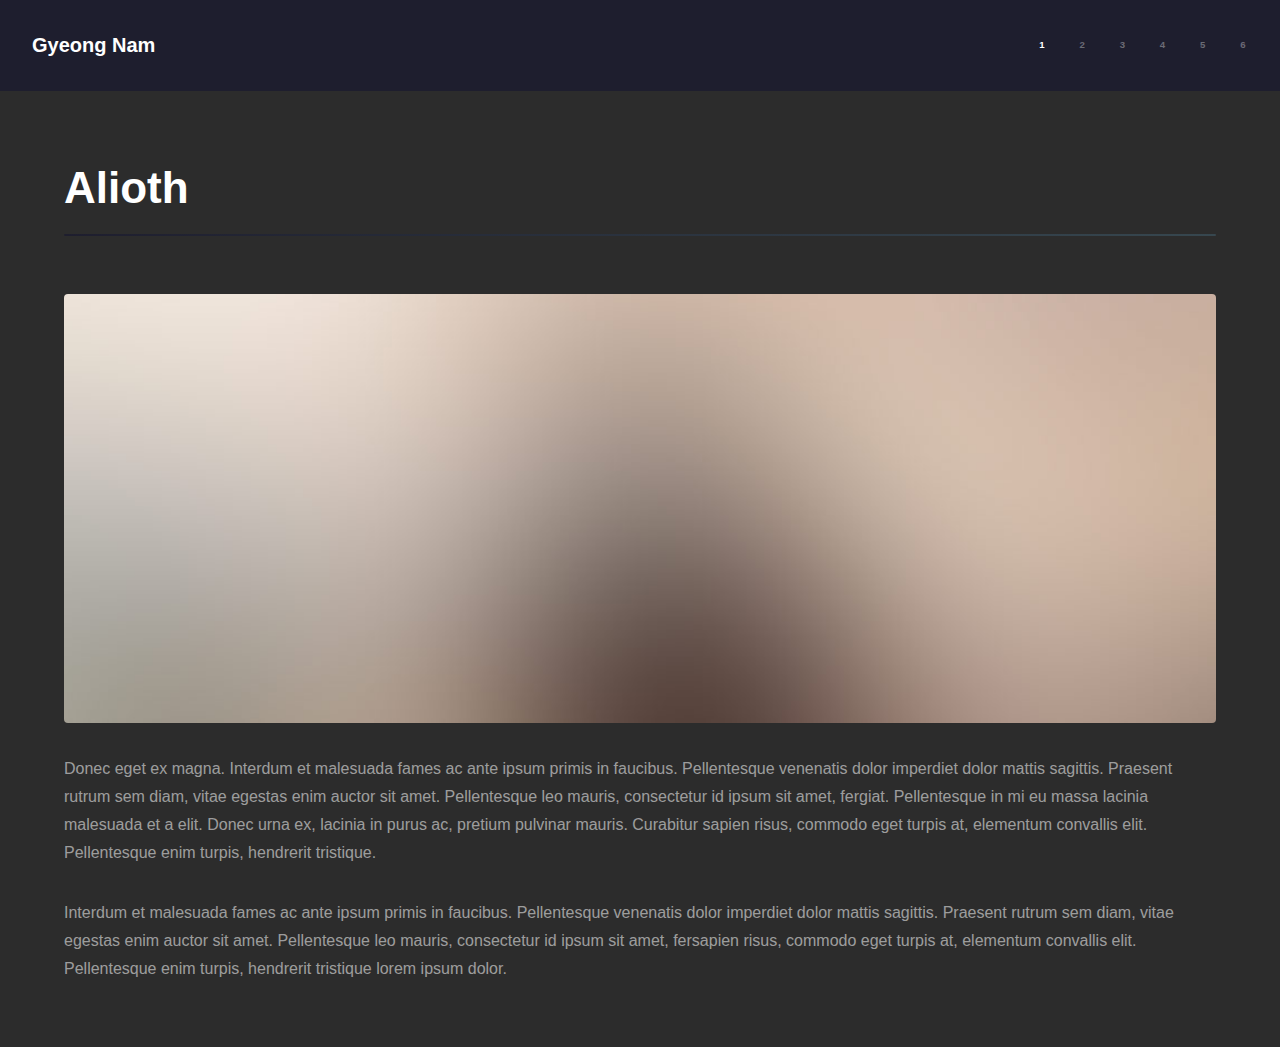
==== detail/alioth.html @ 2ef90559 "test" ====
<!DOCTYPE HTML>
<html>
	<head>
		<title>Gyeong Nam</title>
		<meta charset="utf-8" />
		<meta name="viewport" content="width=device-width, initial-scale=1, user-scalable=no" />
		<link rel="stylesheet" href="/assets/css/main.css" />
		<noscript><link rel="stylesheet" href="/assets/css/noscript.css" /></noscript>
	</head>
	<body class="is-preload">

		<!-- Header -->
			<header id="header">
				<a href="../index.html" class="title">Gyeong Nam</a>
				<nav>
					<ul>
						<li><a href="../detail/alioth.html" class="active">1</a></li>
						<li><a href="../detail/encore-space.html">2</a></li>
						<li><a href="love-data.html">3</a></li>
						<li><a href="../detail/light.html">4</a></li>
						<li><a href="../detail/suda.html">5</a></li>
						<li><a href="jung-go-ttang-ttang.html">6</a></li>
					</ul>
				</nav>
			</header>

		<!-- Wrapper -->
			<div id="wrapper">

				<!-- Main -->
					<section id="main" class="wrapper">
						<div class="inner">
							<h1 class="major">Alioth</h1>
							<span class="image fit"><img src="/images/pic04.jpg" alt="" /></span>
							<p>Donec eget ex magna. Interdum et malesuada fames ac ante ipsum primis in faucibus. Pellentesque venenatis dolor imperdiet dolor mattis sagittis. Praesent rutrum sem diam, vitae egestas enim auctor sit amet. Pellentesque leo mauris, consectetur id ipsum sit amet, fergiat. Pellentesque in mi eu massa lacinia malesuada et a elit. Donec urna ex, lacinia in purus ac, pretium pulvinar mauris. Curabitur sapien risus, commodo eget turpis at, elementum convallis elit. Pellentesque enim turpis, hendrerit tristique.</p>
							<p>Interdum et malesuada fames ac ante ipsum primis in faucibus. Pellentesque venenatis dolor imperdiet dolor mattis sagittis. Praesent rutrum sem diam, vitae egestas enim auctor sit amet. Pellentesque leo mauris, consectetur id ipsum sit amet, fersapien risus, commodo eget turpis at, elementum convallis elit. Pellentesque enim turpis, hendrerit tristique lorem ipsum dolor.</p>
						</div>
					</section>

			</div>



		<!-- Scripts -->
			<script src="/assets/js/jquery.min.js"></script>
			<script src="/assets/js/jquery.scrollex.min.js"></script>
			<script src="/assets/js/jquery.scrolly.min.js"></script>
			<script src="/assets/js/browser.min.js"></script>
			<script src="/assets/js/breakpoints.min.js"></script>
			<script src="/assets/js/util.js"></script>
			<script src="/assets/js/main.js"></script>

	</body>
</html>
---- assets/css/main.css ----
@import url(fontawesome-all.min.css);

/*
	Hyperspace by HTML5 UP
	html5up.net | @ajlkn
	Free for personal and commercial use under the CCA 3.0 license (html5up.net/license)
*/

html, body, div, span, applet, object,
iframe, h1, h2, h3, h4, h5, h6, p, blockquote,
pre, a, abbr, acronym, address, big, cite,
code, del, dfn, em, img, ins, kbd, q, s, samp,
small, strike, strong, sub, sup, tt, var, b,
u, i, center, dl, dt, dd, ol, ul, li, fieldset,
form, label, legend, table, caption, tbody,
tfoot, thead, tr, th, td, article, aside,
canvas, details, embed, figure, figcaption,
footer, header, hgroup, menu, nav, output, ruby,
section, summary, time, mark, audio, video {
	margin: 0;
	padding: 0;
	border: 0;
	font-size: 100%;
	font: inherit;
	vertical-align: baseline;}

article, aside, details, figcaption, figure,
footer, header, hgroup, menu, nav, section {
	display: block;}

body {
	line-height: 1;
}

ol, ul {
	list-style: none;
}

blockquote, q {
	quotes: none;
}

	blockquote:before, blockquote:after, q:before, q:after {
		content: '';
		content: none;
	}

table {
	border-collapse: collapse;
	border-spacing: 0;
}

body {
	-webkit-text-size-adjust: none;
}

mark {
	background-color: transparent;
	color: inherit;
}

input::-moz-focus-inner {
	border: 0;
	padding: 0;
}

input, select, textarea {
	-moz-appearance: none;
	-webkit-appearance: none;
	-ms-appearance: none;
	appearance: none;
}

/* Basic */

	@-ms-viewport {
		width: device-width;
	}

	body {
		-ms-overflow-style: scrollbar;
	}

	@media screen and (max-width: 480px) {

		html, body {
			min-width: 320px;
		}

	}

	html {
		box-sizing: border-box;
	}

	*, *:before, *:after {
		box-sizing: inherit;
	}

	body {
		background: #2C2C2C;
	}

		body.is-preload *, body.is-preload *:before, body.is-preload *:after {
			-moz-animation: none !important;
			-webkit-animation: none !important;
			-ms-animation: none !important;
			animation: none !important;
			-moz-transition: none !important;
			-webkit-transition: none !important;
			-ms-transition: none !important;
			transition: none !important;
		}

/* Type */

	body, input, select, textarea {
		color: rgba(255, 255, 255, 0.55);
		font-family: Arial, Helvetica, sans-serif;
		font-size: 16.5pt;
		font-weight: normal;
		line-height: 1.75;
	}

		@media screen and (max-width: 1680px) {

			body, input, select, textarea {
				font-size: 13pt;
			}

		}

		@media screen and (max-width: 1280px) {

			body, input, select, textarea {
				font-size: 12pt;
			}

		}

		@media screen and (max-width: 360px) {

			body, input, select, textarea {
				font-size: 11pt;
			}

		}

	a {
		-moz-transition: color 0.2s ease, border-bottom-color 0.2s ease;
		-webkit-transition: color 0.2s ease, border-bottom-color 0.2s ease;
		-ms-transition: color 0.2s ease, border-bottom-color 0.2s ease;
		transition: color 0.2s ease, border-bottom-color 0.2s ease;
		border-bottom: dotted 1px rgba(255, 255, 255, 0.35);
		color: inherit;
		text-decoration: none;
	}

		a:hover {
			border-bottom-color: transparent;
			color: #ffffff;
		}

	strong, b {
		color: #ffffff;
		font-weight: bold;
	}

	em, i {
		font-style: italic;
	}

	p {
		margin: 0 0 2em 0;
	}

	h1, h2, h3, h4, h5, h6 {
		color: #ffffff;
		font-weight: bold;
		line-height: 1.5;
		margin: 0 0 0.5em 0;
	}

		h1 a, h2 a, h3 a, h4 a, h5 a, h6 a {
			color: inherit;
			text-decoration: none;
		}

	h1 {
		font-size: 2.75em;
	}

		h1.major {
			margin: 0 0 1.3em 0;
			position: relative;
			padding-bottom: 0.35em;
		}

			h1.major:after {
				background-image: -moz-linear-gradient(to right, #1E1E2E, #37474F);
				background-image: -webkit-linear-gradient(to right, #1E1E2E, #37474F);
				background-image: -ms-linear-gradient(to right, #1E1E2E, #37474F);
				background-image: linear-gradient(to right, #1E1E2E, #37474F);
				-moz-transition: max-width 0.2s ease;
				-webkit-transition: max-width 0.2s ease;
				-ms-transition: max-width 0.2s ease;
				transition: max-width 0.2s ease;
				border-radius: 0.2em;
				bottom: 0;
				content: '';
				height: 0.05em;
				position: absolute;
				right: 0;
				width: 100%;
			}

	h2 {
		font-size: 1.75em;
	}

	h3 {
		font-size: 1.1em;
	}

	h4 {
		font-size: 1em;
	}

	h5 {
		font-size: 0.8em;
	}

	h6 {
		font-size: 0.6em;
	}

	@media screen and (max-width: 736px) {

		h1 {
			font-size: 2em;
		}

		h2 {
			font-size: 1.25em;
		}

		h3 {
			font-size: 1em;
		}

		h4 {
			font-size: 0.8em;
		}

		h5 {
			font-size: 0.6em;
		}

		h6 {
			font-size: 0.6em;
		}

	}

	sub {
		font-size: 0.8em;
		position: relative;
		top: 0.5em;
	}

	sup {
		font-size: 0.8em;
		position: relative;
		top: -0.5em;
	}

	blockquote {
		border-left: solid 4px rgba(255, 255, 255, 0.15);
		font-style: italic;
		margin: 0 0 2em 0;
		padding: 0.5em 0 0.5em 2em;
	}

	code {
		background: rgba(255, 255, 255, 0.05);
		border-radius: 0.25em;
		border: solid 1px rgba(255, 255, 255, 0.15);
		font-family: "Courier New", monospace;
		font-size: 0.9em;
		margin: 0 0.25em;
		padding: 0.25em 0.65em;
	}

	pre {
		-webkit-overflow-scrolling: touch;
		font-family: "Courier New", monospace;
		font-size: 0.9em;
		margin: 0 0 2em 0;
	}

		pre code {
			display: block;
			line-height: 1.75em;
			padding: 1em 1.5em;
			overflow-x: auto;
		}

	hr {
		border: 0;
		border-bottom: solid 1px rgba(255, 255, 255, 0.15);
		margin: 2em 0;
	}

		hr.major {
			margin: 3em 0;
		}

	.align-left {
		text-align: left;
	}

	.align-center {
		text-align: center;
	}

	.align-right {
		text-align: right;
	}

/* Row */

	.row {
		display: flex;
		flex-wrap: wrap;
		box-sizing: border-box;
		align-items: stretch;
	}

		.row > * {
			box-sizing: border-box;
		}

		.row.gtr-uniform > * > :last-child {
			margin-bottom: 0;
		}

		.row.aln-left {
			justify-content: flex-start;
		}

		.row.aln-center {
			justify-content: center;
		}

		.row.aln-right {
			justify-content: flex-end;
		}

		.row.aln-top {
			align-items: flex-start;
		}

		.row.aln-middle {
			align-items: center;
		}

		.row.aln-bottom {
			align-items: flex-end;
		}

		.row > .imp {
			order: -1;
		}

		.row > .col-1 {
			width: 8.33333%;
		}

		.row > .off-1 {
			margin-left: 8.33333%;
		}

		.row > .col-2 {
			width: 16.66667%;
		}

		.row > .off-2 {
			margin-left: 16.66667%;
		}

		.row > .col-3 {
			width: 25%;
		}

		.row > .off-3 {
			margin-left: 25%;
		}

		.row > .col-4 {
			width: 33.33333%;
		}

		.row > .off-4 {
			margin-left: 33.33333%;
		}

		.row > .col-5 {
			width: 41.66667%;
		}

		.row > .off-5 {
			margin-left: 41.66667%;
		}

		.row > .col-6 {
			width: 50%;
		}

		.row > .off-6 {
			margin-left: 50%;
		}

		.row > .col-7 {
			width: 58.33333%;
		}

		.row > .off-7 {
			margin-left: 58.33333%;
		}

		.row > .col-8 {
			width: 66.66667%;
		}

		.row > .off-8 {
			margin-left: 66.66667%;
		}

		.row > .col-9 {
			width: 75%;
		}

		.row > .off-9 {
			margin-left: 75%;
		}

		.row > .col-10 {
			width: 83.33333%;
		}

		.row > .off-10 {
			margin-left: 83.33333%;
		}

		.row > .col-11 {
			width: 91.66667%;
		}

		.row > .off-11 {
			margin-left: 91.66667%;
		}

		.row > .col-12 {
			width: 100%;
		}

		.row > .off-12 {
			margin-left: 100%;
		}

		.row.gtr-0 {
			margin-top: 0;
			margin-left: 0em;
		}

			.row.gtr-0 > * {
				padding: 0 0 0 0em;
			}

			.row.gtr-0.gtr-uniform {
				margin-top: 0em;
			}

				.row.gtr-0.gtr-uniform > * {
					padding-top: 0em;
				}

		.row.gtr-25 {
			margin-top: 0;
			margin-left: -0.375em;
		}

			.row.gtr-25 > * {
				padding: 0 0 0 0.375em;
			}

			.row.gtr-25.gtr-uniform {
				margin-top: -0.375em;
			}

				.row.gtr-25.gtr-uniform > * {
					padding-top: 0.375em;
				}

		.row.gtr-50 {
			margin-top: 0;
			margin-left: -0.75em;
		}

			.row.gtr-50 > * {
				padding: 0 0 0 0.75em;
			}

			.row.gtr-50.gtr-uniform {
				margin-top: -0.75em;
			}

				.row.gtr-50.gtr-uniform > * {
					padding-top: 0.75em;
				}

		.row {
			margin-top: 0;
			margin-left: -1.5em;
		}

			.row > * {
				padding: 0 0 0 1.5em;
			}

			.row.gtr-uniform {
				margin-top: -1.5em;
			}

				.row.gtr-uniform > * {
					padding-top: 1.5em;
				}

		.row.gtr-150 {
			margin-top: 0;
			margin-left: -2.25em;
		}

			.row.gtr-150 > * {
				padding: 0 0 0 2.25em;
			}

			.row.gtr-150.gtr-uniform {
				margin-top: -2.25em;
			}

				.row.gtr-150.gtr-uniform > * {
					padding-top: 2.25em;
				}

		.row.gtr-200 {
			margin-top: 0;
			margin-left: -3em;
		}

			.row.gtr-200 > * {
				padding: 0 0 0 3em;
			}

			.row.gtr-200.gtr-uniform {
				margin-top: -3em;
			}

				.row.gtr-200.gtr-uniform > * {
					padding-top: 3em;
				}

		@media screen and (max-width: 1680px) {

			.row {
				display: flex;
				flex-wrap: wrap;
				box-sizing: border-box;
				align-items: stretch;
			}

				.row > * {
					box-sizing: border-box;
				}

				.row.gtr-uniform > * > :last-child {
					margin-bottom: 0;
				}

				.row.aln-left {
					justify-content: flex-start;
				}

				.row.aln-center {
					justify-content: center;
				}

				.row.aln-right {
					justify-content: flex-end;
				}

				.row.aln-top {
					align-items: flex-start;
				}

				.row.aln-middle {
					align-items: center;
				}

				.row.aln-bottom {
					align-items: flex-end;
				}

				.row > .imp-xlarge {
					order: -1;
				}

				.row > .col-1-xlarge {
					width: 8.33333%;
				}

				.row > .off-1-xlarge {
					margin-left: 8.33333%;
				}

				.row > .col-2-xlarge {
					width: 16.66667%;
				}

				.row > .off-2-xlarge {
					margin-left: 16.66667%;
				}

				.row > .col-3-xlarge {
					width: 25%;
				}

				.row > .off-3-xlarge {
					margin-left: 25%;
				}

				.row > .col-4-xlarge {
					width: 33.33333%;
				}

				.row > .off-4-xlarge {
					margin-left: 33.33333%;
				}

				.row > .col-5-xlarge {
					width: 41.66667%;
				}

				.row > .off-5-xlarge {
					margin-left: 41.66667%;
				}

				.row > .col-6-xlarge {
					width: 50%;
				}

				.row > .off-6-xlarge {
					margin-left: 50%;
				}

				.row > .col-7-xlarge {
					width: 58.33333%;
				}

				.row > .off-7-xlarge {
					margin-left: 58.33333%;
				}

				.row > .col-8-xlarge {
					width: 66.66667%;
				}

				.row > .off-8-xlarge {
					margin-left: 66.66667%;
				}

				.row > .col-9-xlarge {
					width: 75%;
				}

				.row > .off-9-xlarge {
					margin-left: 75%;
				}

				.row > .col-10-xlarge {
					width: 83.33333%;
				}

				.row > .off-10-xlarge {
					margin-left: 83.33333%;
				}

				.row > .col-11-xlarge {
					width: 91.66667%;
				}

				.row > .off-11-xlarge {
					margin-left: 91.66667%;
				}

				.row > .col-12-xlarge {
					width: 100%;
				}

				.row > .off-12-xlarge {
					margin-left: 100%;
				}

				.row.gtr-0 {
					margin-top: 0;
					margin-left: 0em;
				}

					.row.gtr-0 > * {
						padding: 0 0 0 0em;
					}

					.row.gtr-0.gtr-uniform {
						margin-top: 0em;
					}

						.row.gtr-0.gtr-uniform > * {
							padding-top: 0em;
						}

				.row.gtr-25 {
					margin-top: 0;
					margin-left: -0.375em;
				}

					.row.gtr-25 > * {
						padding: 0 0 0 0.375em;
					}

					.row.gtr-25.gtr-uniform {
						margin-top: -0.375em;
					}

						.row.gtr-25.gtr-uniform > * {
							padding-top: 0.375em;
						}

				.row.gtr-50 {
					margin-top: 0;
					margin-left: -0.75em;
				}

					.row.gtr-50 > * {
						padding: 0 0 0 0.75em;
					}

					.row.gtr-50.gtr-uniform {
						margin-top: -0.75em;
					}

						.row.gtr-50.gtr-uniform > * {
							padding-top: 0.75em;
						}

				.row {
					margin-top: 0;
					margin-left: -1.5em;
				}

					.row > * {
						padding: 0 0 0 1.5em;
					}

					.row.gtr-uniform {
						margin-top: -1.5em;
					}

						.row.gtr-uniform > * {
							padding-top: 1.5em;
						}

				.row.gtr-150 {
					margin-top: 0;
					margin-left: -2.25em;
				}

					.row.gtr-150 > * {
						padding: 0 0 0 2.25em;
					}

					.row.gtr-150.gtr-uniform {
						margin-top: -2.25em;
					}

						.row.gtr-150.gtr-uniform > * {
							padding-top: 2.25em;
						}

				.row.gtr-200 {
					margin-top: 0;
					margin-left: -3em;
				}

					.row.gtr-200 > * {
						padding: 0 0 0 3em;
					}

					.row.gtr-200.gtr-uniform {
						margin-top: -3em;
					}

						.row.gtr-200.gtr-uniform > * {
							padding-top: 3em;
						}

		}

		@media screen and (max-width: 1280px) {

			.row {
				display: flex;
				flex-wrap: wrap;
				box-sizing: border-box;
				align-items: stretch;
			}

				.row > * {
					box-sizing: border-box;
				}

				.row.gtr-uniform > * > :last-child {
					margin-bottom: 0;
				}

				.row.aln-left {
					justify-content: flex-start;
				}

				.row.aln-center {
					justify-content: center;
				}

				.row.aln-right {
					justify-content: flex-end;
				}

				.row.aln-top {
					align-items: flex-start;
				}

				.row.aln-middle {
					align-items: center;
				}

				.row.aln-bottom {
					align-items: flex-end;
				}

				.row > .imp-large {
					order: -1;
				}

				.row > .col-1-large {
					width: 8.33333%;
				}

				.row > .off-1-large {
					margin-left: 8.33333%;
				}

				.row > .col-2-large {
					width: 16.66667%;
				}

				.row > .off-2-large {
					margin-left: 16.66667%;
				}

				.row > .col-3-large {
					width: 25%;
				}

				.row > .off-3-large {
					margin-left: 25%;
				}

				.row > .col-4-large {
					width: 33.33333%;
				}

				.row > .off-4-large {
					margin-left: 33.33333%;
				}

				.row > .col-5-large {
					width: 41.66667%;
				}

				.row > .off-5-large {
					margin-left: 41.66667%;
				}

				.row > .col-6-large {
					width: 50%;
				}

				.row > .off-6-large {
					margin-left: 50%;
				}

				.row > .col-7-large {
					width: 58.33333%;
				}

				.row > .off-7-large {
					margin-left: 58.33333%;
				}

				.row > .col-8-large {
					width: 66.66667%;
				}

				.row > .off-8-large {
					margin-left: 66.66667%;
				}

				.row > .col-9-large {
					width: 75%;
				}

				.row > .off-9-large {
					margin-left: 75%;
				}

				.row > .col-10-large {
					width: 83.33333%;
				}

				.row > .off-10-large {
					margin-left: 83.33333%;
				}

				.row > .col-11-large {
					width: 91.66667%;
				}

				.row > .off-11-large {
					margin-left: 91.66667%;
				}

				.row > .col-12-large {
					width: 100%;
				}

				.row > .off-12-large {
					margin-left: 100%;
				}

				.row.gtr-0 {
					margin-top: 0;
					margin-left: 0em;
				}

					.row.gtr-0 > * {
						padding: 0 0 0 0em;
					}

					.row.gtr-0.gtr-uniform {
						margin-top: 0em;
					}

						.row.gtr-0.gtr-uniform > * {
							padding-top: 0em;
						}

				.row.gtr-25 {
					margin-top: 0;
					margin-left: -0.375em;
				}

					.row.gtr-25 > * {
						padding: 0 0 0 0.375em;
					}

					.row.gtr-25.gtr-uniform {
						margin-top: -0.375em;
					}

						.row.gtr-25.gtr-uniform > * {
							padding-top: 0.375em;
						}

				.row.gtr-50 {
					margin-top: 0;
					margin-left: -0.75em;
				}

					.row.gtr-50 > * {
						padding: 0 0 0 0.75em;
					}

					.row.gtr-50.gtr-uniform {
						margin-top: -0.75em;
					}

						.row.gtr-50.gtr-uniform > * {
							padding-top: 0.75em;
						}

				.row {
					margin-top: 0;
					margin-left: -1.5em;
				}

					.row > * {
						padding: 0 0 0 1.5em;
					}

					.row.gtr-uniform {
						margin-top: -1.5em;
					}

						.row.gtr-uniform > * {
							padding-top: 1.5em;
						}

				.row.gtr-150 {
					margin-top: 0;
					margin-left: -2.25em;
				}

					.row.gtr-150 > * {
						padding: 0 0 0 2.25em;
					}

					.row.gtr-150.gtr-uniform {
						margin-top: -2.25em;
					}

						.row.gtr-150.gtr-uniform > * {
							padding-top: 2.25em;
						}

				.row.gtr-200 {
					margin-top: 0;
					margin-left: -3em;
				}

					.row.gtr-200 > * {
						padding: 0 0 0 3em;
					}

					.row.gtr-200.gtr-uniform {
						margin-top: -3em;
					}

						.row.gtr-200.gtr-uniform > * {
							padding-top: 3em;
						}

		}

		@media screen and (max-width: 980px) {

			.row {
				display: flex;
				flex-wrap: wrap;
				box-sizing: border-box;
				align-items: stretch;
			}

				.row > * {
					box-sizing: border-box;
				}

				.row.gtr-uniform > * > :last-child {
					margin-bottom: 0;
				}

				.row.aln-left {
					justify-content: flex-start;
				}

				.row.aln-center {
					justify-content: center;
				}

				.row.aln-right {
					justify-content: flex-end;
				}

				.row.aln-top {
					align-items: flex-start;
				}

				.row.aln-middle {
					align-items: center;
				}

				.row.aln-bottom {
					align-items: flex-end;
				}

				.row > .imp-medium {
					order: -1;
				}

				.row > .col-1-medium {
					width: 8.33333%;
				}

				.row > .off-1-medium {
					margin-left: 8.33333%;
				}

				.row > .col-2-medium {
					width: 16.66667%;
				}

				.row > .off-2-medium {
					margin-left: 16.66667%;
				}

				.row > .col-3-medium {
					width: 25%;
				}

				.row > .off-3-medium {
					margin-left: 25%;
				}

				.row > .col-4-medium {
					width: 33.33333%;
				}

				.row > .off-4-medium {
					margin-left: 33.33333%;
				}

				.row > .col-5-medium {
					width: 41.66667%;
				}

				.row > .off-5-medium {
					margin-left: 41.66667%;
				}

				.row > .col-6-medium {
					width: 50%;
				}

				.row > .off-6-medium {
					margin-left: 50%;
				}

				.row > .col-7-medium {
					width: 58.33333%;
				}

				.row > .off-7-medium {
					margin-left: 58.33333%;
				}

				.row > .col-8-medium {
					width: 66.66667%;
				}

				.row > .off-8-medium {
					margin-left: 66.66667%;
				}

				.row > .col-9-medium {
					width: 75%;
				}

				.row > .off-9-medium {
					margin-left: 75%;
				}

				.row > .col-10-medium {
					width: 83.33333%;
				}

				.row > .off-10-medium {
					margin-left: 83.33333%;
				}

				.row > .col-11-medium {
					width: 91.66667%;
				}

				.row > .off-11-medium {
					margin-left: 91.66667%;
				}

				.row > .col-12-medium {
					width: 100%;
				}

				.row > .off-12-medium {
					margin-left: 100%;
				}

				.row.gtr-0 {
					margin-top: 0;
					margin-left: 0em;
				}

					.row.gtr-0 > * {
						padding: 0 0 0 0em;
					}

					.row.gtr-0.gtr-uniform {
						margin-top: 0em;
					}

						.row.gtr-0.gtr-uniform > * {
							padding-top: 0em;
						}

				.row.gtr-25 {
					margin-top: 0;
					margin-left: -0.375em;
				}

					.row.gtr-25 > * {
						padding: 0 0 0 0.375em;
					}

					.row.gtr-25.gtr-uniform {
						margin-top: -0.375em;
					}

						.row.gtr-25.gtr-uniform > * {
							padding-top: 0.375em;
						}

				.row.gtr-50 {
					margin-top: 0;
					margin-left: -0.75em;
				}

					.row.gtr-50 > * {
						padding: 0 0 0 0.75em;
					}

					.row.gtr-50.gtr-uniform {
						margin-top: -0.75em;
					}

						.row.gtr-50.gtr-uniform > * {
							padding-top: 0.75em;
						}

				.row {
					margin-top: 0;
					margin-left: -1.5em;
				}

					.row > * {
						padding: 0 0 0 1.5em;
					}

					.row.gtr-uniform {
						margin-top: -1.5em;
					}

						.row.gtr-uniform > * {
							padding-top: 1.5em;
						}

				.row.gtr-150 {
					margin-top: 0;
					margin-left: -2.25em;
				}

					.row.gtr-150 > * {
						padding: 0 0 0 2.25em;
					}

					.row.gtr-150.gtr-uniform {
						margin-top: -2.25em;
					}

						.row.gtr-150.gtr-uniform > * {
							padding-top: 2.25em;
						}

				.row.gtr-200 {
					margin-top: 0;
					margin-left: -3em;
				}

					.row.gtr-200 > * {
						padding: 0 0 0 3em;
					}

					.row.gtr-200.gtr-uniform {
						margin-top: -3em;
					}

						.row.gtr-200.gtr-uniform > * {
							padding-top: 3em;
						}

		}

		@media screen and (max-width: 736px) {

			.row {
				display: flex;
				flex-wrap: wrap;
				box-sizing: border-box;
				align-items: stretch;
			}

				.row > * {
					box-sizing: border-box;
				}

				.row.gtr-uniform > * > :last-child {
					margin-bottom: 0;
				}

				.row.aln-left {
					justify-content: flex-start;
				}

				.row.aln-center {
					justify-content: center;
				}

				.row.aln-right {
					justify-content: flex-end;
				}

				.row.aln-top {
					align-items: flex-start;
				}

				.row.aln-middle {
					align-items: center;
				}

				.row.aln-bottom {
					align-items: flex-end;
				}

				.row > .imp-small {
					order: -1;
				}

				.row > .col-1-small {
					width: 8.33333%;
				}

				.row > .off-1-small {
					margin-left: 8.33333%;
				}

				.row > .col-2-small {
					width: 16.66667%;
				}

				.row > .off-2-small {
					margin-left: 16.66667%;
				}

				.row > .col-3-small {
					width: 25%;
				}

				.row > .off-3-small {
					margin-left: 25%;
				}

				.row > .col-4-small {
					width: 33.33333%;
				}

				.row > .off-4-small {
					margin-left: 33.33333%;
				}

				.row > .col-5-small {
					width: 41.66667%;
				}

				.row > .off-5-small {
					margin-left: 41.66667%;
				}

				.row > .col-6-small {
					width: 50%;
				}

				.row > .off-6-small {
					margin-left: 50%;
				}

				.row > .col-7-small {
					width: 58.33333%;
				}

				.row > .off-7-small {
					margin-left: 58.33333%;
				}

				.row > .col-8-small {
					width: 66.66667%;
				}

				.row > .off-8-small {
					margin-left: 66.66667%;
				}

				.row > .col-9-small {
					width: 75%;
				}

				.row > .off-9-small {
					margin-left: 75%;
				}

				.row > .col-10-small {
					width: 83.33333%;
				}

				.row > .off-10-small {
					margin-left: 83.33333%;
				}

				.row > .col-11-small {
					width: 91.66667%;
				}

				.row > .off-11-small {
					margin-left: 91.66667%;
				}

				.row > .col-12-small {
					width: 100%;
				}

				.row > .off-12-small {
					margin-left: 100%;
				}

				.row.gtr-0 {
					margin-top: 0;
					margin-left: 0em;
				}

					.row.gtr-0 > * {
						padding: 0 0 0 0em;
					}

					.row.gtr-0.gtr-uniform {
						margin-top: 0em;
					}

						.row.gtr-0.gtr-uniform > * {
							padding-top: 0em;
						}

				.row.gtr-25 {
					margin-top: 0;
					margin-left: -0.375em;
				}

					.row.gtr-25 > * {
						padding: 0 0 0 0.375em;
					}

					.row.gtr-25.gtr-uniform {
						margin-top: -0.375em;
					}

						.row.gtr-25.gtr-uniform > * {
							padding-top: 0.375em;
						}

				.row.gtr-50 {
					margin-top: 0;
					margin-left: -0.75em;
				}

					.row.gtr-50 > * {
						padding: 0 0 0 0.75em;
					}

					.row.gtr-50.gtr-uniform {
						margin-top: -0.75em;
					}

						.row.gtr-50.gtr-uniform > * {
							padding-top: 0.75em;
						}

				.row {
					margin-top: 0;
					margin-left: -1.5em;
				}

					.row > * {
						padding: 0 0 0 1.5em;
					}

					.row.gtr-uniform {
						margin-top: -1.5em;
					}

						.row.gtr-uniform > * {
							padding-top: 1.5em;
						}

				.row.gtr-150 {
					margin-top: 0;
					margin-left: -2.25em;
				}

					.row.gtr-150 > * {
						padding: 0 0 0 2.25em;
					}

					.row.gtr-150.gtr-uniform {
						margin-top: -2.25em;
					}

						.row.gtr-150.gtr-uniform > * {
							padding-top: 2.25em;
						}

				.row.gtr-200 {
					margin-top: 0;
					margin-left: -3em;
				}

					.row.gtr-200 > * {
						padding: 0 0 0 3em;
					}

					.row.gtr-200.gtr-uniform {
						margin-top: -3em;
					}

						.row.gtr-200.gtr-uniform > * {
							padding-top: 3em;
						}

		}

		@media screen and (max-width: 480px) {

			.row {
				display: flex;
				flex-wrap: wrap;
				box-sizing: border-box;
				align-items: stretch;
			}

				.row > * {
					box-sizing: border-box;
				}

				.row.gtr-uniform > * > :last-child {
					margin-bottom: 0;
				}

				.row.aln-left {
					justify-content: flex-start;
				}

				.row.aln-center {
					justify-content: center;
				}

				.row.aln-right {
					justify-content: flex-end;
				}

				.row.aln-top {
					align-items: flex-start;
				}

				.row.aln-middle {
					align-items: center;
				}

				.row.aln-bottom {
					align-items: flex-end;
				}

				.row > .imp-xsmall {
					order: -1;
				}

				.row > .col-1-xsmall {
					width: 8.33333%;
				}

				.row > .off-1-xsmall {
					margin-left: 8.33333%;
				}

				.row > .col-2-xsmall {
					width: 16.66667%;
				}

				.row > .off-2-xsmall {
					margin-left: 16.66667%;
				}

				.row > .col-3-xsmall {
					width: 25%;
				}

				.row > .off-3-xsmall {
					margin-left: 25%;
				}

				.row > .col-4-xsmall {
					width: 33.33333%;
				}

				.row > .off-4-xsmall {
					margin-left: 33.33333%;
				}

				.row > .col-5-xsmall {
					width: 41.66667%;
				}

				.row > .off-5-xsmall {
					margin-left: 41.66667%;
				}

				.row > .col-6-xsmall {
					width: 50%;
				}

				.row > .off-6-xsmall {
					margin-left: 50%;
				}

				.row > .col-7-xsmall {
					width: 58.33333%;
				}

				.row > .off-7-xsmall {
					margin-left: 58.33333%;
				}

				.row > .col-8-xsmall {
					width: 66.66667%;
				}

				.row > .off-8-xsmall {
					margin-left: 66.66667%;
				}

				.row > .col-9-xsmall {
					width: 75%;
				}

				.row > .off-9-xsmall {
					margin-left: 75%;
				}

				.row > .col-10-xsmall {
					width: 83.33333%;
				}

				.row > .off-10-xsmall {
					margin-left: 83.33333%;
				}

				.row > .col-11-xsmall {
					width: 91.66667%;
				}

				.row > .off-11-xsmall {
					margin-left: 91.66667%;
				}

				.row > .col-12-xsmall {
					width: 100%;
				}

				.row > .off-12-xsmall {
					margin-left: 100%;
				}

				.row.gtr-0 {
					margin-top: 0;
					margin-left: 0em;
				}

					.row.gtr-0 > * {
						padding: 0 0 0 0em;
					}

					.row.gtr-0.gtr-uniform {
						margin-top: 0em;
					}

						.row.gtr-0.gtr-uniform > * {
							padding-top: 0em;
						}

				.row.gtr-25 {
					margin-top: 0;
					margin-left: -0.375em;
				}

					.row.gtr-25 > * {
						padding: 0 0 0 0.375em;
					}

					.row.gtr-25.gtr-uniform {
						margin-top: -0.375em;
					}

						.row.gtr-25.gtr-uniform > * {
							padding-top: 0.375em;
						}

				.row.gtr-50 {
					margin-top: 0;
					margin-left: -0.75em;
				}

					.row.gtr-50 > * {
						padding: 0 0 0 0.75em;
					}

					.row.gtr-50.gtr-uniform {
						margin-top: -0.75em;
					}

						.row.gtr-50.gtr-uniform > * {
							padding-top: 0.75em;
						}

				.row {
					margin-top: 0;
					margin-left: -1.5em;
				}

					.row > * {
						padding: 0 0 0 1.5em;
					}

					.row.gtr-uniform {
						margin-top: -1.5em;
					}

						.row.gtr-uniform > * {
							padding-top: 1.5em;
						}

				.row.gtr-150 {
					margin-top: 0;
					margin-left: -2.25em;
				}

					.row.gtr-150 > * {
						padding: 0 0 0 2.25em;
					}

					.row.gtr-150.gtr-uniform {
						margin-top: -2.25em;
					}

						.row.gtr-150.gtr-uniform > * {
							padding-top: 2.25em;
						}

				.row.gtr-200 {
					margin-top: 0;
					margin-left: -3em;
				}

					.row.gtr-200 > * {
						padding: 0 0 0 3em;
					}

					.row.gtr-200.gtr-uniform {
						margin-top: -3em;
					}

						.row.gtr-200.gtr-uniform > * {
							padding-top: 3em;
						}

		}

/* Box */

	.box {
		border-radius: 0.25em;
		border: solid 1px rgba(255, 255, 255, 0.15);
		margin-bottom: 2em;
		padding: 1.5em;
	}

		.box > :last-child,
		.box > :last-child > :last-child,
		.box > :last-child > :last-child > :last-child {
			margin-bottom: 0;
		}

		.box.alt {
			border: 0;
			border-radius: 0;
			padding: 0;
		}

/* Button */

	input[type="submit"],
	input[type="reset"],
	input[type="button"],
	button,
	.button {
		-moz-appearance: none;
		-webkit-appearance: none;
		-ms-appearance: none;
		appearance: none;
		-moz-transition: border-color 0.2s ease;
		-webkit-transition: border-color 0.2s ease;
		-ms-transition: border-color 0.2s ease;
		transition: border-color 0.2s ease;
		background-color: transparent;
		border: solid 1px !important;
		border-color: rgba(255, 255, 255, 0.15) !important;
		border-radius: 3em;
		color: #ffffff !important;
		cursor: pointer;
		display: inline-block;
		font-size: 0.6em;
		font-weight: bold;
		height: calc(4.75em + 2px);
		letter-spacing: 0.25em;
		line-height: 4.75em;
		outline: 0;
		padding: 0 3.75em;
		position: relative;
		text-align: center;
		text-decoration: none;
		text-transform: uppercase;
		white-space: nowrap;
	}

		input[type="submit"]:after,
		input[type="reset"]:after,
		input[type="button"]:after,
		button:after,
		.button:after {
			-moz-transform: scale(0.25);
			-webkit-transform: scale(0.25);
			-ms-transform: scale(0.25);
			transform: scale(0.25);
			pointer-events: none;
			-moz-transition: opacity 0.2s ease, -moz-transform 0.2s ease;
			-webkit-transition: opacity 0.2s ease, -webkit-transform 0.2s ease;
			-ms-transition: opacity 0.2s ease, -ms-transform 0.2s ease;
			transition: opacity 0.2s ease, transform 0.2s ease;
			background: #ffffff;
			border-radius: 3em;
			content: '';
			height: 100%;
			left: 0;
			opacity: 0;
			position: absolute;
			top: 0;
			width: 100%;
		}

		input[type="submit"].icon:before,
		input[type="reset"].icon:before,
		input[type="button"].icon:before,
		button.icon:before,
		.button.icon:before {
			margin-right: 0.75em;
		}

		input[type="submit"].fit,
		input[type="reset"].fit,
		input[type="button"].fit,
		button.fit,
		.button.fit {
			width: 100%;
		}

		input[type="submit"].small,
		input[type="reset"].small,
		input[type="button"].small,
		button.small,
		.button.small {
			font-size: 0.4em;
		}

		input[type="submit"].large,
		input[type="reset"].large,
		input[type="button"].large,
		button.large,
		.button.large {
			font-size: 0.8em;
		}

		input[type="submit"].primary,
		input[type="reset"].primary,
		input[type="button"].primary,
		button.primary,
		.button.primary {
			background-color: #ffffff;
			color: #2C2C2C !important;
		}

			input[type="submit"].primary:after,
			input[type="reset"].primary:after,
			input[type="button"].primary:after,
			button.primary:after,
			.button.primary:after {
				display: none;
			}

		input[type="submit"].disabled, input[type="submit"]:disabled,
		input[type="reset"].disabled,
		input[type="reset"]:disabled,
		input[type="button"].disabled,
		input[type="button"]:disabled,
		button.disabled,
		button:disabled,
		.button.disabled,
		.button:disabled {
			cursor: default;
			opacity: 0.5;
			pointer-events: none;
		}

		input[type="submit"]:hover,
		input[type="reset"]:hover,
		input[type="button"]:hover,
		button:hover,
		.button:hover {
			border-color: rgba(255, 255, 255, 0.55) !important;
		}

			input[type="submit"]:hover:after,
			input[type="reset"]:hover:after,
			input[type="button"]:hover:after,
			button:hover:after,
			.button:hover:after {
				opacity: 0.05;
				-moz-transform: scale(1);
				-webkit-transform: scale(1);
				-ms-transform: scale(1);
				transform: scale(1);
			}

			input[type="submit"]:hover:active,
			input[type="reset"]:hover:active,
			input[type="button"]:hover:active,
			button:hover:active,
			.button:hover:active {
				border-color: #ffffff !important;
			}

				input[type="submit"]:hover:active:after,
				input[type="reset"]:hover:active:after,
				input[type="button"]:hover:active:after,
				button:hover:active:after,
				.button:hover:active:after {
					opacity: 0.1;
				}

/* Features */

	.features {
		display: -moz-flex;
		display: -webkit-flex;
		display: -ms-flex;
		display: flex;
		-moz-flex-wrap: wrap;
		-webkit-flex-wrap: wrap;
		-ms-flex-wrap: wrap;
		flex-wrap: wrap;
		border-radius: 0.25em;
		border: solid 1px rgba(255, 255, 255, 0.15);
		background: rgba(255, 255, 255, 0.05);
		margin: 0 0 2em 0;
	}

		.features section {
			padding: 3.5em 3em 1em 7em ;
			width: 50%;
			border-top: solid 1px rgba(255, 255, 255, 0.15);
			position: relative;
		}

			.features section:nth-child(-n + 2) {
				border-top-width: 0;
			}

			.features section:nth-child(2n) {
				border-left: solid 1px rgba(255, 255, 255, 0.15);
			}

			.features section .icon {
				-moz-transition: opacity 0.5s ease, -moz-transform 0.5s ease;
				-webkit-transition: opacity 0.5s ease, -webkit-transform 0.5s ease;
				-ms-transition: opacity 0.5s ease, -ms-transform 0.5s ease;
				transition: opacity 0.5s ease, transform 0.5s ease;
				-moz-transition-delay: 1s;
				-webkit-transition-delay: 1s;
				-ms-transition-delay: 1s;
				transition-delay: 1s;
				-moz-transform: scale(1);
				-webkit-transform: scale(1);
				-ms-transform: scale(1);
				transform: scale(1);
				position: absolute;
				left: 3em;
				top: 3em;
				opacity: 1;
			}

			.features section:nth-child(1) .icon {
				-moz-transition-delay: 0.15s;
				-webkit-transition-delay: 0.15s;
				-ms-transition-delay: 0.15s;
				transition-delay: 0.15s;
			}

			.features section:nth-child(2) .icon {
				-moz-transition-delay: 0.3s;
				-webkit-transition-delay: 0.3s;
				-ms-transition-delay: 0.3s;
				transition-delay: 0.3s;
			}

			.features section:nth-child(3) .icon {
				-moz-transition-delay: 0.45s;
				-webkit-transition-delay: 0.45s;
				-ms-transition-delay: 0.45s;
				transition-delay: 0.45s;
			}

			.features section:nth-child(4) .icon {
				-moz-transition-delay: 0.6s;
				-webkit-transition-delay: 0.6s;
				-ms-transition-delay: 0.6s;
				transition-delay: 0.6s;
			}

			.features section:nth-child(5) .icon {
				-moz-transition-delay: 0.75s;
				-webkit-transition-delay: 0.75s;
				-ms-transition-delay: 0.75s;
				transition-delay: 0.75s;
			}

			.features section:nth-child(6) .icon {
				-moz-transition-delay: 0.9s;
				-webkit-transition-delay: 0.9s;
				-ms-transition-delay: 0.9s;
				transition-delay: 0.9s;
			}

			.features section:nth-child(7) .icon {
				-moz-transition-delay: 1.05s;
				-webkit-transition-delay: 1.05s;
				-ms-transition-delay: 1.05s;
				transition-delay: 1.05s;
			}

			.features section:nth-child(8) .icon {
				-moz-transition-delay: 1.2s;
				-webkit-transition-delay: 1.2s;
				-ms-transition-delay: 1.2s;
				transition-delay: 1.2s;
			}

			.features section:nth-child(9) .icon {
				-moz-transition-delay: 1.35s;
				-webkit-transition-delay: 1.35s;
				-ms-transition-delay: 1.35s;
				transition-delay: 1.35s;
			}

			.features section:nth-child(10) .icon {
				-moz-transition-delay: 1.5s;
				-webkit-transition-delay: 1.5s;
				-ms-transition-delay: 1.5s;
				transition-delay: 1.5s;
			}

			.features section:nth-child(11) .icon {
				-moz-transition-delay: 1.65s;
				-webkit-transition-delay: 1.65s;
				-ms-transition-delay: 1.65s;
				transition-delay: 1.65s;
			}

			.features section:nth-child(12) .icon {
				-moz-transition-delay: 1.8s;
				-webkit-transition-delay: 1.8s;
				-ms-transition-delay: 1.8s;
				transition-delay: 1.8s;
			}

			.features section:nth-child(13) .icon {
				-moz-transition-delay: 1.95s;
				-webkit-transition-delay: 1.95s;
				-ms-transition-delay: 1.95s;
				transition-delay: 1.95s;
			}

			.features section:nth-child(14) .icon {
				-moz-transition-delay: 2.1s;
				-webkit-transition-delay: 2.1s;
				-ms-transition-delay: 2.1s;
				transition-delay: 2.1s;
			}

			.features section:nth-child(15) .icon {
				-moz-transition-delay: 2.25s;
				-webkit-transition-delay: 2.25s;
				-ms-transition-delay: 2.25s;
				transition-delay: 2.25s;
			}

			.features section:nth-child(16) .icon {
				-moz-transition-delay: 2.4s;
				-webkit-transition-delay: 2.4s;
				-ms-transition-delay: 2.4s;
				transition-delay: 2.4s;
			}

			.features section:nth-child(17) .icon {
				-moz-transition-delay: 2.55s;
				-webkit-transition-delay: 2.55s;
				-ms-transition-delay: 2.55s;
				transition-delay: 2.55s;
			}

			.features section:nth-child(18) .icon {
				-moz-transition-delay: 2.7s;
				-webkit-transition-delay: 2.7s;
				-ms-transition-delay: 2.7s;
				transition-delay: 2.7s;
			}

			.features section:nth-child(19) .icon {
				-moz-transition-delay: 2.85s;
				-webkit-transition-delay: 2.85s;
				-ms-transition-delay: 2.85s;
				transition-delay: 2.85s;
			}

			.features section:nth-child(20) .icon {
				-moz-transition-delay: 3s;
				-webkit-transition-delay: 3s;
				-ms-transition-delay: 3s;
				transition-delay: 3s;
			}

		.features.inactive section .icon {
			-moz-transform: scale(0.5);
			-webkit-transform: scale(0.5);
			-ms-transform: scale(0.5);
			transform: scale(0.5);
			opacity: 0;
		}

		@media screen and (max-width: 980px) {

			.features {
				display: block;
			}

				.features section {
					border-top-width: 1px !important;
					border-left-width: 0 !important;
					width: 100%;
				}

					.features section:first-child {
						border-top-width: 0 !important;
					}

		}

		@media screen and (max-width: 736px) {

			.features section {
				padding: 2.5em 1.5em 0.1em 5.5em ;
			}

				.features section .icon {
					left: 1.5em;
					top: 2em;
				}

		}

		@media screen and (max-width: 480px) {

			.features section {
				padding: 2em 1.5em 0.1em 1.5em ;
			}

				.features section .icon {
					left: 0;
					position: relative;
					top: 0;
				}

		}

/* Form */

	form {
		margin: 0 0 2em 0;
	}

		form > :last-child {
			margin-bottom: 0;
		}

		form > .fields {
			display: -moz-flex;
			display: -webkit-flex;
			display: -ms-flex;
			display: flex;
			-moz-flex-wrap: wrap;
			-webkit-flex-wrap: wrap;
			-ms-flex-wrap: wrap;
			flex-wrap: wrap;
			width: calc(100% + 3em);
			margin: -1.5em 0 2em -1.5em;
		}

			form > .fields > .field {
				-moz-flex-grow: 0;
				-webkit-flex-grow: 0;
				-ms-flex-grow: 0;
				flex-grow: 0;
				-moz-flex-shrink: 0;
				-webkit-flex-shrink: 0;
				-ms-flex-shrink: 0;
				flex-shrink: 0;
				padding: 1.5em 0 0 1.5em;
				width: calc(100% - 1.5em);
			}

				form > .fields > .field.half {
					width: calc(50% - 0.75em);
				}

				form > .fields > .field.third {
					width: calc(100%/3 - 0.5em);
				}

				form > .fields > .field.quarter {
					width: calc(25% - 0.375em);
				}

		@media screen and (max-width: 480px) {

			form > .fields {
				width: calc(100% + 3em);
				margin: -1.5em 0 2em -1.5em;
			}

				form > .fields > .field {
					padding: 1.5em 0 0 1.5em;
					width: calc(100% - 1.5em);
				}

					form > .fields > .field.half {
						width: calc(100% - 1.5em);
					}

					form > .fields > .field.third {
						width: calc(100% - 1.5em);
					}

					form > .fields > .field.quarter {
						width: calc(100% - 1.5em);
					}

		}

	label {
		color: #ffffff;
		font-weight: bold;
		line-height: 1.5;
		margin: 0 0 0.7em 0;
		display: block;
		font-size: 1.1em;
	}

	input[type="text"],
	input[type="password"],
	input[type="email"],
	input[type="tel"],
	select,
	textarea {
		-moz-appearance: none;
		-webkit-appearance: none;
		-ms-appearance: none;
		appearance: none;
		background: rgba(255, 255, 255, 0.05);
		border-radius: 0.25em;
		border: none;
		border: solid 1px rgba(255, 255, 255, 0.15);
		color: inherit;
		display: block;
		outline: 0;
		padding: 0 1em;
		text-decoration: none;
		width: 100%;
	}

		input[type="text"]:invalid,
		input[type="password"]:invalid,
		input[type="email"]:invalid,
		input[type="tel"]:invalid,
		select:invalid,
		textarea:invalid {
			box-shadow: none;
		}

		input[type="text"]:focus,
		input[type="password"]:focus,
		input[type="email"]:focus,
		input[type="tel"]:focus,
		select:focus,
		textarea:focus {
			border-color: #ffffff;
			box-shadow: 0 0 0 1px #ffffff;
		}

	select {
		background-image: url("data:image/svg+xml;charset=utf8,%3Csvg xmlns='http://www.w3.org/2000/svg' width='40' height='40' preserveAspectRatio='none' viewBox='0 0 40 40'%3E%3Cpath d='M9.4,12.3l10.4,10.4l10.4-10.4c0.2-0.2,0.5-0.4,0.9-0.4c0.3,0,0.6,0.1,0.9,0.4l3.3,3.3c0.2,0.2,0.4,0.5,0.4,0.9 c0,0.4-0.1,0.6-0.4,0.9L20.7,31.9c-0.2,0.2-0.5,0.4-0.9,0.4c-0.3,0-0.6-0.1-0.9-0.4L4.3,17.3c-0.2-0.2-0.4-0.5-0.4-0.9 c0-0.4,0.1-0.6,0.4-0.9l3.3-3.3c0.2-0.2,0.5-0.4,0.9-0.4S9.1,12.1,9.4,12.3z' fill='rgba(255, 255, 255, 0.15)' /%3E%3C/svg%3E");
		background-size: 1.25rem;
		background-repeat: no-repeat;
		background-position: calc(100% - 1rem) center;
		height: 2.75em;
		padding-right: 2.75em;
		text-overflow: ellipsis;
	}

		select option {
			color: #ffffff;
			background: #2C2C2C;
		}

		select:focus::-ms-value {
			background-color: transparent;
		}

		select::-ms-expand {
			display: none;
		}

	input[type="text"],
	input[type="password"],
	input[type="email"],
	select {
		height: 2.75em;
	}

	textarea {
		padding: 0.75em 1em;
	}

		body.is-ie textarea {
			min-height: 10em;
		}

	input[type="checkbox"],
	input[type="radio"] {
		-moz-appearance: none;
		-webkit-appearance: none;
		-ms-appearance: none;
		appearance: none;
		display: block;
		float: left;
		margin-right: -2em;
		opacity: 0;
		width: 1em;
		z-index: -1;
	}

		input[type="checkbox"] + label,
		input[type="radio"] + label {
			text-decoration: none;
			color: rgba(255, 255, 255, 0.55);
			cursor: pointer;
			display: inline-block;
			font-size: 1em;
			font-weight: normal;
			padding-left: 2.4em;
			padding-right: 0.75em;
			position: relative;
		}

			input[type="checkbox"] + label:before,
			input[type="radio"] + label:before {
				-moz-osx-font-smoothing: grayscale;
				-webkit-font-smoothing: antialiased;
				display: inline-block;
				font-style: normal;
				font-variant: normal;
				text-rendering: auto;
				line-height: 1;
				text-transform: none !important;
				font-family: 'Font Awesome 5 Free';
				font-weight: 900;
			}

			input[type="checkbox"] + label:before,
			input[type="radio"] + label:before {
				background: rgba(255, 255, 255, 0.05);
				border-radius: 0.25em;
				border: solid 1px rgba(255, 255, 255, 0.15);
				content: '';
				display: inline-block;
				font-size: 0.8em;
				height: 2.0625em;
				left: 0;
				line-height: 2.0625em;
				position: absolute;
				text-align: center;
				top: 0;
				width: 2.0625em;
			}

		input[type="checkbox"]:checked + label:before,
		input[type="radio"]:checked + label:before {
			background: #ffffff;
			border-color: #ffffff;
			color: #37474F;
			content: '\f00c';
		}

		input[type="checkbox"]:focus + label:before,
		input[type="radio"]:focus + label:before {
			border-color: #ffffff;
			box-shadow: 0 0 0 1px #ffffff;
		}

	input[type="checkbox"] + label:before {
		border-radius: 0.25em;
	}

	input[type="radio"] + label:before {
		border-radius: 100%;
	}

	::-webkit-input-placeholder {
		color: rgba(255, 255, 255, 0.35) !important;
		opacity: 1.0;
	}

	:-moz-placeholder {
		color: rgba(255, 255, 255, 0.35) !important;
		opacity: 1.0;
	}

	::-moz-placeholder {
		color: rgba(255, 255, 255, 0.35) !important;
		opacity: 1.0;
	}

	:-ms-input-placeholder {
		color: rgba(255, 255, 255, 0.35) !important;
		opacity: 1.0;
	}

/* Icon */

	.icon {
		text-decoration: none;
		border-bottom: none;
		position: relative;
	}

		.icon:before {
			-moz-osx-font-smoothing: grayscale;
			-webkit-font-smoothing: antialiased;
			display: inline-block;
			font-style: normal;
			font-variant: normal;
			text-rendering: auto;
			line-height: 1;
			text-transform: none !important;
			font-family: 'Font Awesome 5 Free';
			font-weight: 400;
		}

		.icon > .label {
			display: none;
		}

		.icon:before {
			line-height: inherit;
		}

		.icon.solid:before {
			font-weight: 900;
		}

		.icon.brands:before {
			font-family: 'Font Awesome 5 Brands';
		}

		.icon.major {
			width: 2.5em;
			height: 2.5em;
			display: block;
			background: #ffffff;
			border-radius: 100%;
			color: #2C2C2C;
			text-align: center;
			line-height: 2.5em;
			margin: 0 0 1.3em 0;
		}

			.icon.major:before {
				font-size: 1.25em;
			}

				.wrapper.style1 .icon.major:before {
					color: #1E1E2E;
				}

				.wrapper.style1-alt .icon.major:before {
					color: #252525;
				}

				.wrapper.style2 .icon.major:before {
					color: #2A2F4A;
				}

				.wrapper.style2-alt .icon.major:before {
					color: #1C2A4A;
				}

				.wrapper.style3 .icon.major:before {
					color: #37474F;
				}

				.wrapper.style3-alt .icon.major:before {
					color: #455A64;
				}

/* Image */

	.image {
		border-radius: 0.25em;
		border: 0;
		display: inline-block;
		position: relative;
	}

		.image img {
			border-radius: 0.25em;
			display: block;
		}

		.image.left, .image.right {
			max-width: 40%;
		}

			.image.left img, .image.right img {
				width: 100%;
			}

		.image.left {
			float: left;
			margin: 0 1.5em 1em 0;
			top: 0.25em;
		}

		.image.right {
			float: right;
			margin: 0 0 1em 1.5em;
			top: 0.25em;
		}

		.image.fit {
			display: block;
			margin: 0 0 2em 0;
			width: 100%;
		}

			.image.fit img {
				width: 100%;
			}

		.image.main {
			display: block;
			margin: 0 0 3em 0;
			width: 100%;
		}

			.image.main img {
				width: 100%;
			}

/* List */

	ol {
		list-style: decimal;
		margin: 0 0 2em 0;
		padding-left: 1.25em;
	}

		ol li {
			padding-left: 0.25em;
		}

	ul {
		list-style: disc;
		margin: 0 0 2em 0;
		padding-left: 1em;
	}

		ul li {
			padding-left: 0.5em;
		}

		ul.alt {
			list-style: none;
			padding-left: 0;
		}

			ul.alt li {
				border-top: solid 1px rgba(255, 255, 255, 0.15);
				padding: 0.5em 0;
			}

				ul.alt li:first-child {
					border-top: 0;
					padding-top: 0;
				}

	dl {
		margin: 0 0 2em 0;
	}

		dl dt {
			display: block;
			font-weight: bold;
			margin: 0 0 1em 0;
		}

		dl dd {
			margin-left: 2em;
		}

/* Actions */

	ul.actions {
		display: -moz-flex;
		display: -webkit-flex;
		display: -ms-flex;
		display: flex;
		cursor: default;
		list-style: none;
		margin-left: -1em;
		padding-left: 0;
	}

		ul.actions li {
			padding: 0 0 0 1em;
			vertical-align: middle;
		}

		ul.actions.special {
			-moz-justify-content: center;
			-webkit-justify-content: center;
			-ms-justify-content: center;
			justify-content: center;
			width: 100%;
			margin-left: 0;
		}

			ul.actions.special li:first-child {
				padding-left: 0;
			}

		ul.actions.stacked {
			-moz-flex-direction: column;
			-webkit-flex-direction: column;
			-ms-flex-direction: column;
			flex-direction: column;
			margin-left: 0;
		}

			ul.actions.stacked li {
				padding: 1.3em 0 0 0;
			}

				ul.actions.stacked li:first-child {
					padding-top: 0;
				}

		ul.actions.fit {
			width: calc(100% + 1em);
		}

			ul.actions.fit li {
				-moz-flex-grow: 1;
				-webkit-flex-grow: 1;
				-ms-flex-grow: 1;
				flex-grow: 1;
				-moz-flex-shrink: 1;
				-webkit-flex-shrink: 1;
				-ms-flex-shrink: 1;
				flex-shrink: 1;
				width: 100%;
			}

				ul.actions.fit li > * {
					width: 100%;
				}

			ul.actions.fit.stacked {
				width: 100%;
			}

		@media screen and (max-width: 480px) {

			ul.actions:not(.fixed) {
				-moz-flex-direction: column;
				-webkit-flex-direction: column;
				-ms-flex-direction: column;
				flex-direction: column;
				margin-left: 0;
				width: 100% !important;
			}

				ul.actions:not(.fixed) li {
					-moz-flex-grow: 1;
					-webkit-flex-grow: 1;
					-ms-flex-grow: 1;
					flex-grow: 1;
					-moz-flex-shrink: 1;
					-webkit-flex-shrink: 1;
					-ms-flex-shrink: 1;
					flex-shrink: 1;
					padding: 1em 0 0 0;
					text-align: center;
					width: 100%;
				}

					ul.actions:not(.fixed) li > * {
						width: 100%;
					}

					ul.actions:not(.fixed) li:first-child {
						padding-top: 0;
					}

					ul.actions:not(.fixed) li input[type="submit"],
					ul.actions:not(.fixed) li input[type="reset"],
					ul.actions:not(.fixed) li input[type="button"],
					ul.actions:not(.fixed) li button,
					ul.actions:not(.fixed) li .button {
						width: 100%;
					}

						ul.actions:not(.fixed) li input[type="submit"].icon:before,
						ul.actions:not(.fixed) li input[type="reset"].icon:before,
						ul.actions:not(.fixed) li input[type="button"].icon:before,
						ul.actions:not(.fixed) li button.icon:before,
						ul.actions:not(.fixed) li .button.icon:before {
							margin-left: -0.5rem;
						}

		}

/* Contact */

	ul.contact {
		list-style: none;
		padding: 0;
	}

		ul.contact > li {
			padding: 0;
			margin: 1.5em 0 0 0;
		}

			ul.contact > li:first-child {
				margin-top: 0;
			}

/* Icons */

	ul.icons {
		cursor: default;
		list-style: none;
		padding-left: 0;
	}

		ul.icons li {
			display: inline-block;
			padding: 0 0.75em 0 0;
		}

			ul.icons li:last-child {
				padding-right: 0;
			}

			ul.icons li > a, ul.icons li > span {
				border: 0;
			}

				ul.icons li > a .label, ul.icons li > span .label {
					display: none;
				}

/* Menu */

	ul.menu {
		list-style: none;
		padding: 0;
	}

		ul.menu > li {
			border-left: solid 1px rgba(255, 255, 255, 0.15);
			display: inline-block;
			line-height: 1;
			margin-left: 1.5em;
			padding: 0 0 0 1.5em;
		}

			ul.menu > li:first-child {
				border-left: 0;
				margin: 0;
				padding-left: 0;
			}

		@media screen and (max-width: 480px) {

			ul.menu > li {
				border-left: 0;
				display: block;
				line-height: inherit;
				margin: 0.5em 0 0 0;
				padding-left: 0;
			}

		}

/* Section/Article */

	section.special, article.special {
		text-align: center;
	}

	header p {
		color: rgba(255, 255, 255, 0.35);
		position: relative;
		margin: 0 0 1.5em 0;
	}

	header h2 + p {
		font-size: 1.25em;
		margin-top: -1em;
		line-height: 1.5em;
	}

	header h3 + p {
		font-size: 1.1em;
		margin-top: -0.8em;
		line-height: 1.5em;
	}

	header h4 + p,
	header h5 + p,
	header h6 + p {
		font-size: 0.9em;
		margin-top: -0.6em;
		line-height: 1.5em;
	}

/* Split */

	.split {
		display: -moz-flex;
		display: -webkit-flex;
		display: -ms-flex;
		display: flex;
	}

		.split > * {
			width: calc(50% - 2.5em);
		}

		.split > :nth-child(2n - 1) {
			padding-right: 2.5em;
			border-right: solid 1px rgba(255, 255, 255, 0.15);
		}

		.split > :nth-child(2n) {
			padding-left: 2.5em;
		}

		.split.style1 > :nth-child(2n - 1) {
			width: calc(66.66666% - 2.5em);
		}

		.split.style1 > :nth-child(2n) {
			width: calc(33.33333% - 2.5em);
		}

		@media screen and (max-width: 1680px) {

			.split > * {
				width: calc(50% - 2em);
			}

			.split > :nth-child(2n - 1) {
				padding-right: 2em;
			}

			.split > :nth-child(2n) {
				padding-left: 2em;
			}

			.split.style1 > :nth-child(2n - 1) {
				width: calc(66.66666% - 2em);
			}

			.split.style1 > :nth-child(2n) {
				width: calc(33.33333% - 2em);
			}

		}

		@media screen and (max-width: 980px) {

			.split {
				display: block;
			}

				.split > * {
					border-top: solid 1px rgba(255, 255, 255, 0.15);
					margin: 4em 0 0 0;
					padding: 4em 0 0 0;
					width: 100% !important;
				}

				.split > :nth-child(2n - 1) {
					border-right: 0;
					padding-right: 0;
				}

				.split > :nth-child(2n) {
					padding-left: 0;
				}

				.split > :first-child {
					border-top: 0;
					margin-top: 0;
					padding-top: 0;
				}

		}

		@media screen and (max-width: 736px) {

			.split > * {
				margin: 3em 0 0 0;
				padding: 3em 0 0 0;
			}

		}

/* Spotlights */

	.spotlights > section {
		display: -moz-flex;
		display: -webkit-flex;
		display: -ms-flex;
		display: flex;
		-moz-flex-direction: row;
		-webkit-flex-direction: row;
		-ms-flex-direction: row;
		flex-direction: row;
		min-height: 22.5em;
	}

		body.is-ie .spotlights > section {
			min-height: 0;
		}

		.spotlights > section > .image {
			background-position: center center;
			background-size: cover;
			border-radius: 0;
			display: block;
			position: relative;
			width: 25em;
		}

			.spotlights > section > .image img {
				border-radius: 0;
				display: block;
			}

			.spotlights > section > .image:before {
				-moz-transition: opacity 1s ease;
				-webkit-transition: opacity 1s ease;
				-ms-transition: opacity 1s ease;
				transition: opacity 1s ease;
				background: rgba(49, 36, 80, 0.9);
				content: '';
				display: block;
				height: 100%;
				left: 0;
				opacity: 0;
				position: absolute;
				top: 0;
				width: 100%;
			}

		.spotlights > section > .content {
			padding: 4em 5em 2em 5em ;
			display: -moz-flex;
			display: -webkit-flex;
			display: -ms-flex;
			display: flex;
			-moz-flex-direction: column;
			-webkit-flex-direction: column;
			-ms-flex-direction: column;
			flex-direction: column;
			-moz-justify-content: center;
			-webkit-justify-content: center;
			-ms-justify-content: center;
			justify-content: center;
			width: 50em;
			-ms-flex: 1;
		}

			.spotlights > section > .content > .inner {
				-moz-transform: translateX(0) translateY(0);
				-webkit-transform: translateX(0) translateY(0);
				-ms-transform: translateX(0) translateY(0);
				transform: translateX(0) translateY(0);
				-moz-transition: opacity 1s ease, -moz-transform 1s ease;
				-webkit-transition: opacity 1s ease, -webkit-transform 1s ease;
				-ms-transition: opacity 1s ease, -ms-transform 1s ease;
				transition: opacity 1s ease, transform 1s ease;
				opacity: 1;
			}

		.spotlights > section:nth-child(2) {
			background-color: rgba(0, 0, 0, 0.05);
		}

		.spotlights > section:nth-child(3) {
			background-color: rgba(0, 0, 0, 0.1);
		}

		.spotlights > section.inactive > .image:before,
		body.is-preload .spotlights > section > .image:before {
			opacity: 1;
		}

		.spotlights > section.inactive > .content > .inner,
		body.is-preload .spotlights > section > .content > .inner {
			-moz-transform: translateX(-1em);
			-webkit-transform: translateX(-1em);
			-ms-transform: translateX(-1em);
			transform: translateX(-1em);
			opacity: 0;
		}

		@media screen and (max-width: 1680px) {

			.spotlights > section > .content {
				padding: 4em 4em 2em 4em ;
			}

		}

		@media screen and (max-width: 980px) {

			.spotlights > section {
				display: block;
			}

				.spotlights > section > .image {
					width: 100%;
					height: 50vh;
				}

				.spotlights > section > .content {
					width: 100%;
				}

				.spotlights > section.inactive > .content > .inner,
				body.is-preload .spotlights > section > .content > .inner {
					-moz-transform: translateY(1em);
					-webkit-transform: translateY(1em);
					-ms-transform: translateY(1em);
					transform: translateY(1em);
				}

		}

		@media screen and (max-width: 736px) {

			.spotlights > section > .image {
				height: 50vh;
				min-height: 15em;
			}

			.spotlights > section > .content {
				padding: 3em 2em 1em 2em ;
			}

		}

/* Table */

	.table-wrapper {
		-webkit-overflow-scrolling: touch;
		overflow-x: auto;
	}

	table {
		margin: 0 0 2em 0;
		width: 100%;
	}

		table tbody tr {
			border: solid 1px rgba(255, 255, 255, 0.15);
			border-left: 0;
			border-right: 0;
		}

			table tbody tr:nth-child(2n + 1) {
				background-color: rgba(255, 255, 255, 0.05);
			}

		table td {
			padding: 0.75em 0.75em;
		}

		table th {
			color: #ffffff;
			font-size: 1em;
			font-weight: bold;
			padding: 0 0.75em 0.75em 0.75em;
			text-align: left;
		}

		table thead {
			border-bottom: solid 2px rgba(255, 255, 255, 0.15);
		}

		table tfoot {
			border-top: solid 2px rgba(255, 255, 255, 0.15);
		}

		table.alt {
			border-collapse: separate;
		}

			table.alt tbody tr td {
				border: solid 1px rgba(255, 255, 255, 0.15);
				border-left-width: 0;
				border-top-width: 0;
			}

				table.alt tbody tr td:first-child {
					border-left-width: 1px;
				}

			table.alt tbody tr:first-child td {
				border-top-width: 1px;
			}

			table.alt thead {
				border-bottom: 0;
			}

			table.alt tfoot {
				border-top: 0;
			}

/* Wrapper */

	.wrapper {
		position: relative;
	}

		.wrapper > .inner {
			padding: 5em 5em 3em 5em ;
			max-width: 100%;
			width: 75em;
		}

			@media screen and (max-width: 1680px) {

				.wrapper > .inner {
					padding: 4em 4em 2em 4em ;
				}

			}

			@media screen and (max-width: 1280px) {

				.wrapper > .inner {
					width: 100%;
				}

			}

			@media screen and (max-width: 736px) {

				.wrapper > .inner {
					padding: 3em 2em 1em 2em ;
				}

			}

		.wrapper.alt {
			background-color: #261c3e;
		}

		.wrapper.style1 {
			background-color: #1E1E2E;
		}

		.wrapper.style1-alt {
			background-color: #252525;
		}

		.wrapper.style2 {
			background-color: #2A2F4A;
		}

		.wrapper.style2-alt {
			background-color: #1C2A4A;
		}

		.wrapper.style3 {
			background-color: #37474F;
		}

		.wrapper.style3-alt {
			background-color: #455A64;
		}

		.wrapper.fullscreen {
			display: -moz-flex;
			display: -webkit-flex;
			display: -ms-flex;
			display: flex;
			-moz-flex-direction: column;
			-webkit-flex-direction: column;
			-ms-flex-direction: column;
			flex-direction: column;
			-moz-justify-content: center;
			-webkit-justify-content: center;
			-ms-justify-content: center;
			justify-content: center;
			min-height: 100vh;
		}

			body.is-ie .wrapper.fullscreen {
				height: 100vh;
			}

			@media screen and (max-width: 1280px) {

				.wrapper.fullscreen {
					min-height: calc(100vh - 2.5em);
				}

					body.is-ie .wrapper.fullscreen {
						height: calc(100vh - 2.5em);
					}

			}

			@media screen and (max-width: 736px) {

				.wrapper.fullscreen {
					padding: 2em 0;
					min-height: 0;
				}

					body.is-ie .wrapper.fullscreen {
						height: auto;
					}

			}

		.wrapper.fade-up > .inner {
			-moz-transform: translateY(0);
			-webkit-transform: translateY(0);
			-ms-transform: translateY(0);
			transform: translateY(0);
			-moz-transition: opacity 1s ease, -moz-transform 1s ease;
			-webkit-transition: opacity 1s ease, -webkit-transform 1s ease;
			-ms-transition: opacity 1s ease, -ms-transform 1s ease;
			transition: opacity 1s ease, transform 1s ease;
			opacity: 1.0;
		}

		.wrapper.fade-up.inactive > .inner,
		body.is-preload .wrapper.fade-up > .inner {
			opacity: 0;
			-moz-transform: translateY(1em);
			-webkit-transform: translateY(1em);
			-ms-transform: translateY(1em);
			transform: translateY(1em);
		}

		.wrapper.fade-down > .inner {
			-moz-transform: translateY(0);
			-webkit-transform: translateY(0);
			-ms-transform: translateY(0);
			transform: translateY(0);
			-moz-transition: opacity 1s ease, -moz-transform 1s ease;
			-webkit-transition: opacity 1s ease, -webkit-transform 1s ease;
			-ms-transition: opacity 1s ease, -ms-transform 1s ease;
			transition: opacity 1s ease, transform 1s ease;
			opacity: 1.0;
		}

		.wrapper.fade-down.inactive > .inner,
		body.is-preload .wrapper.fade-down > .inner {
			opacity: 0;
			-moz-transform: translateY(-1em);
			-webkit-transform: translateY(-1em);
			-ms-transform: translateY(-1em);
			transform: translateY(-1em);
		}

		.wrapper.fade > .inner {
			-moz-transition: opacity 1s ease;
			-webkit-transition: opacity 1s ease;
			-ms-transition: opacity 1s ease;
			transition: opacity 1s ease;
			opacity: 1.0;
		}

		.wrapper.fade.inactive > .inner,
		body.is-preload .wrapper.fade > .inner {
			opacity: 0;
		}

/* Header */

	#header {
		display: -moz-flex;
		display: -webkit-flex;
		display: -ms-flex;
		display: flex;
		background-color: #1E1E2E;
		cursor: default;
		padding: 1.75em 2em;
	}

		#header > .title {
			border: 0;
			color: #ffffff;
			display: block;
			font-size: 1.25em;
			font-weight: bold;
		}

		#header > nav {
			-moz-flex: 1;
			-webkit-flex: 1;
			-ms-flex: 1;
			flex: 1;
			text-align: right;
		}

			#header > nav > ul {
				margin: 0;
				padding: 0;
			}

				#header > nav > ul > li {
					display: inline-block;
					margin-left: 1.75em;
					padding: 0;
					vertical-align: middle;
				}

					#header > nav > ul > li:first-child {
						margin-left: 0;
					}

					#header > nav > ul > li a {
						border: 0;
						color: rgba(255, 255, 255, 0.35);
						display: inline-block;
						font-size: 0.6em;
						font-weight: bold;
						letter-spacing: 0.25em;
						text-transform: uppercase;
					}

						#header > nav > ul > li a:hover {
							color: rgba(255, 255, 255, 0.55);
						}

						#header > nav > ul > li a.active {
							color: #ffffff;
						}

		@media screen and (max-width: 736px) {

			#header {
				padding: 1em 2em;
			}

		}

		@media screen and (max-width: 480px) {

			#header {
				display: block;
				padding: 0 2em;
				text-align: left;
			}

				#header .title {
					font-size: 1.25em;
					padding: 1em 0;
				}

				#header > nav {
					border-top: solid 1px rgba(255, 255, 255, 0.15);
					text-align: inherit;
				}

					#header > nav > ul > li {
						margin-left: 1.5em;
					}

						#header > nav > ul > li a {
							height: 6em;
							line-height: 6em;
						}

		}

/* Wrapper (main) */

	#sidebar + #wrapper {
		margin-left: 18em;
	}

		@media screen and (max-width: 1280px) {

			#sidebar + #wrapper {
				margin-left: 0;
				padding-top: 3.5em;
			}

		}

		@media screen and (max-width: 736px) {

			#sidebar + #wrapper {
				padding-top: 0;
			}

		}

	#header + #wrapper > .wrapper > .inner {
		margin: 0 auto;
	}

/* Footer */

	#sidebar + #wrapper + #footer {
		margin-left: 18em;
	}

		@media screen and (max-width: 1280px) {

			#sidebar + #wrapper + #footer {
				margin-left: 0;
			}

		}

	#footer > .inner a {
		border-bottom-color: rgba(255, 255, 255, 0.15);
	}

		#footer > .inner a:hover {
			border-bottom-color: transparent;
		}

	#footer > .inner .menu {
		font-size: 0.8em;
		color: rgba(255, 255, 255, 0.15);
	}

	#header + #wrapper + #footer > .inner {
		margin: 0 auto;
	}

/* Sidebar */

	#sidebar {
		padding: 2.5em 2.5em 0.5em 2.5em ;
		background: #2C2C2C;
		cursor: default;
		height: 100vh;
		left: 0;
		overflow-x: hidden;
		overflow-y: auto;
		position: fixed;
		text-align: right;
		top: 0;
		width: 18em;
		z-index: 10000;
	}

		#sidebar > .inner {
			display: -moz-flex;
			display: -webkit-flex;
			display: -ms-flex;
			display: flex;
			-moz-flex-direction: column;
			-webkit-flex-direction: column;
			-ms-flex-direction: column;
			flex-direction: column;
			-moz-justify-content: center;
			-webkit-justify-content: center;
			-ms-justify-content: center;
			justify-content: center;
			-moz-transform: translateY(0);
			-webkit-transform: translateY(0);
			-ms-transform: translateY(0);
			transform: translateY(0);
			-moz-transition: opacity 1s ease;
			-webkit-transition: opacity 1s ease;
			-ms-transition: opacity 1s ease;
			transition: opacity 1s ease;
			min-height: 100%;
			opacity: 1;
			width: 100%;
		}

			body.is-ie #sidebar > .inner {
				height: 100%;
			}

		#sidebar nav > ul {
			list-style: none;
			padding: 0;
		}

			#sidebar nav > ul > li {
				-moz-transform: translateY(0);
				-webkit-transform: translateY(0);
				-ms-transform: translateY(0);
				transform: translateY(0);
				-moz-transition: opacity 0.15s ease, -moz-transform 0.75s ease;
				-webkit-transition: opacity 0.15s ease, -webkit-transform 0.75s ease;
				-ms-transition: opacity 0.15s ease, -ms-transform 0.75s ease;
				transition: opacity 0.15s ease, transform 0.75s ease;
				margin: 1.5em 0 0 0;
				opacity: 1;
				padding: 0;
				position: relative;
			}

				#sidebar nav > ul > li:first-child {
					margin: 0;
				}

				#sidebar nav > ul > li:nth-child(1) {
					-moz-transition-delay: 0.45s;
					-webkit-transition-delay: 0.45s;
					-ms-transition-delay: 0.45s;
					transition-delay: 0.45s;
				}

				#sidebar nav > ul > li:nth-child(2) {
					-moz-transition-delay: 0.65s;
					-webkit-transition-delay: 0.65s;
					-ms-transition-delay: 0.65s;
					transition-delay: 0.65s;
				}

				#sidebar nav > ul > li:nth-child(3) {
					-moz-transition-delay: 0.85s;
					-webkit-transition-delay: 0.85s;
					-ms-transition-delay: 0.85s;
					transition-delay: 0.85s;
				}

				#sidebar nav > ul > li:nth-child(4) {
					-moz-transition-delay: 1.05s;
					-webkit-transition-delay: 1.05s;
					-ms-transition-delay: 1.05s;
					transition-delay: 1.05s;
				}

				#sidebar nav > ul > li:nth-child(5) {
					-moz-transition-delay: 1.25s;
					-webkit-transition-delay: 1.25s;
					-ms-transition-delay: 1.25s;
					transition-delay: 1.25s;
				}

				#sidebar nav > ul > li:nth-child(6) {
					-moz-transition-delay: 1.45s;
					-webkit-transition-delay: 1.45s;
					-ms-transition-delay: 1.45s;
					transition-delay: 1.45s;
				}

				#sidebar nav > ul > li:nth-child(7) {
					-moz-transition-delay: 1.65s;
					-webkit-transition-delay: 1.65s;
					-ms-transition-delay: 1.65s;
					transition-delay: 1.65s;
				}

				#sidebar nav > ul > li:nth-child(8) {
					-moz-transition-delay: 1.85s;
					-webkit-transition-delay: 1.85s;
					-ms-transition-delay: 1.85s;
					transition-delay: 1.85s;
				}

				#sidebar nav > ul > li:nth-child(9) {
					-moz-transition-delay: 2.05s;
					-webkit-transition-delay: 2.05s;
					-ms-transition-delay: 2.05s;
					transition-delay: 2.05s;
				}

				#sidebar nav > ul > li:nth-child(10) {
					-moz-transition-delay: 2.25s;
					-webkit-transition-delay: 2.25s;
					-ms-transition-delay: 2.25s;
					transition-delay: 2.25s;
				}

				#sidebar nav > ul > li:nth-child(11) {
					-moz-transition-delay: 2.45s;
					-webkit-transition-delay: 2.45s;
					-ms-transition-delay: 2.45s;
					transition-delay: 2.45s;
				}

				#sidebar nav > ul > li:nth-child(12) {
					-moz-transition-delay: 2.65s;
					-webkit-transition-delay: 2.65s;
					-ms-transition-delay: 2.65s;
					transition-delay: 2.65s;
				}

				#sidebar nav > ul > li:nth-child(13) {
					-moz-transition-delay: 2.85s;
					-webkit-transition-delay: 2.85s;
					-ms-transition-delay: 2.85s;
					transition-delay: 2.85s;
				}

				#sidebar nav > ul > li:nth-child(14) {
					-moz-transition-delay: 3.05s;
					-webkit-transition-delay: 3.05s;
					-ms-transition-delay: 3.05s;
					transition-delay: 3.05s;
				}

				#sidebar nav > ul > li:nth-child(15) {
					-moz-transition-delay: 3.25s;
					-webkit-transition-delay: 3.25s;
					-ms-transition-delay: 3.25s;
					transition-delay: 3.25s;
				}

				#sidebar nav > ul > li:nth-child(16) {
					-moz-transition-delay: 3.45s;
					-webkit-transition-delay: 3.45s;
					-ms-transition-delay: 3.45s;
					transition-delay: 3.45s;
				}

				#sidebar nav > ul > li:nth-child(17) {
					-moz-transition-delay: 3.65s;
					-webkit-transition-delay: 3.65s;
					-ms-transition-delay: 3.65s;
					transition-delay: 3.65s;
				}

				#sidebar nav > ul > li:nth-child(18) {
					-moz-transition-delay: 3.85s;
					-webkit-transition-delay: 3.85s;
					-ms-transition-delay: 3.85s;
					transition-delay: 3.85s;
				}

				#sidebar nav > ul > li:nth-child(19) {
					-moz-transition-delay: 4.05s;
					-webkit-transition-delay: 4.05s;
					-ms-transition-delay: 4.05s;
					transition-delay: 4.05s;
				}

				#sidebar nav > ul > li:nth-child(20) {
					-moz-transition-delay: 4.25s;
					-webkit-transition-delay: 4.25s;
					-ms-transition-delay: 4.25s;
					transition-delay: 4.25s;
				}

		#sidebar nav a {
			-moz-transition: color 0.2s ease;
			-webkit-transition: color 0.2s ease;
			-ms-transition: color 0.2s ease;
			transition: color 0.2s ease;
			border: 0;
			color: rgba(255, 255, 255, 0.35);
			display: block;
			font-size: 0.6em;
			font-weight: bold;
			letter-spacing: 0.25em;
			line-height: 1.75;
			outline: 0;
			padding: 1.35em 0;
			position: relative;
			text-decoration: none;
			text-transform: uppercase;
		}

			#sidebar nav a:before, #sidebar nav a:after {
				border-radius: 0.2em;
				bottom: 0;
				content: '';
				height: 0.2em;
				position: absolute;
				right: 0;
				width: 100%;
			}

			#sidebar nav a:before {
				background: #3c2c62;
			}

			#sidebar nav a:after {
				background-image: -moz-linear-gradient(to right, #1E1E2E, #5A9BD4 );
				background-image: -webkit-linear-gradient(to right, #1E1E2E, #5A9BD4 );
				background-image: -ms-linear-gradient(to right, #1E1E2E, #5A9BD4 );
				background-image: linear-gradient(to right, #1E1E2E, #5A9BD4 );
				-moz-transition: max-width 0.2s ease;
				-webkit-transition: max-width 0.2s ease;
				-ms-transition: max-width 0.2s ease;
				transition: max-width 0.2s ease;
				max-width: 0;
			}

			#sidebar nav a:hover {
				color: rgba(255, 255, 255, 0.55);
			}

			#sidebar nav a.active {
				color: #ffffff;
			}

				#sidebar nav a.active:after {
					max-width: 100%;
				}

		body.is-preload #sidebar > .inner {
			opacity: 0;
		}

		body.is-preload #sidebar nav ul li {
			-moz-transform: translateY(2em);
			-webkit-transform: translateY(2em);
			-ms-transform: translateY(2em);
			transform: translateY(2em);
			opacity: 0;
		}

		@media screen and (max-width: 1280px) {

			#sidebar {
				height: 3.5em;
				left: 0;
				line-height: 3.5em;
				overflow: hidden;
				padding: 0;
				text-align: center;
				top: 0;
				width: 100%;
			}

				#sidebar > .inner {
					-moz-flex-direction: row;
					-webkit-flex-direction: row;
					-ms-flex-direction: row;
					flex-direction: row;
					-moz-align-items: -moz-stretch;
					-webkit-align-items: -webkit-stretch;
					-ms-align-items: -ms-stretch;
					align-items: stretch;
					height: inherit;
					line-height: inherit;
				}

				#sidebar nav {
					height: inherit;
					line-height: inherit;
				}

					#sidebar nav ul {
						display: -moz-flex;
						display: -webkit-flex;
						display: -ms-flex;
						display: flex;
						height: inherit;
						line-height: inherit;
						margin: 0;
					}

						#sidebar nav ul li {
							display: block;
							height: inherit;
							line-height: inherit;
							margin: 0 0 0 2em;
							padding: 0;
						}

					#sidebar nav a {
						height: inherit;
						line-height: inherit;
						padding: 0;
					}

						#sidebar nav a:after {
							background-image: none;
							background-color: #B74E91;
						}

		}

		@media screen and (max-width: 736px) {

			#sidebar {
				display: none;
			}

		}

/* Intro */

	#intro {
		background-attachment: fixed;
		background-image: url("images/intro.svg");
		background-position: top right;
		background-repeat: no-repeat;
		background-size: 100% 100%;
	}

		#intro p {
			/*font-size: 1.25em;*/
			font-size: 0.25em;
		}

			@media screen and (max-width: 980px) {

				#intro p br {
					display: none;
				}

			}

			@media screen and (max-width: 736px) {

				#intro p {
					font-size: 1em;
				}

			}

		@media screen and (max-width: 1280px) {

			#intro {
				background-attachment: scroll;
			}

		}
---- assets/css/noscript.css ----
/*
	Hyperspace by HTML5 UP
	html5up.net | @ajlkn
	Free for personal and commercial use under the CCA 3.0 license (html5up.net/license)
*/

/* Spotlights */

	.spotlights > section > .image:before {
		opacity: 0 !important;
	}

	.spotlights > section > .content > .inner {
		-moz-transform: none !important;
		-webkit-transform: none !important;
		-ms-transform: none !important;
		transform: none !important;
		opacity: 1 !important;
	}

/* Wrapper */

	.wrapper > .inner {
		opacity: 1 !important;
		-moz-transform: none !important;
		-webkit-transform: none !important;
		-ms-transform: none !important;
		transform: none !important;
	}

/* Sidebar */

	#sidebar > .inner {
		opacity: 1 !important;
	}

	#sidebar nav > ul > li {
		-moz-transform: none !important;
		-webkit-transform: none !important;
		-ms-transform: none !important;
		transform: none !important;
		opacity: 1 !important;
	}
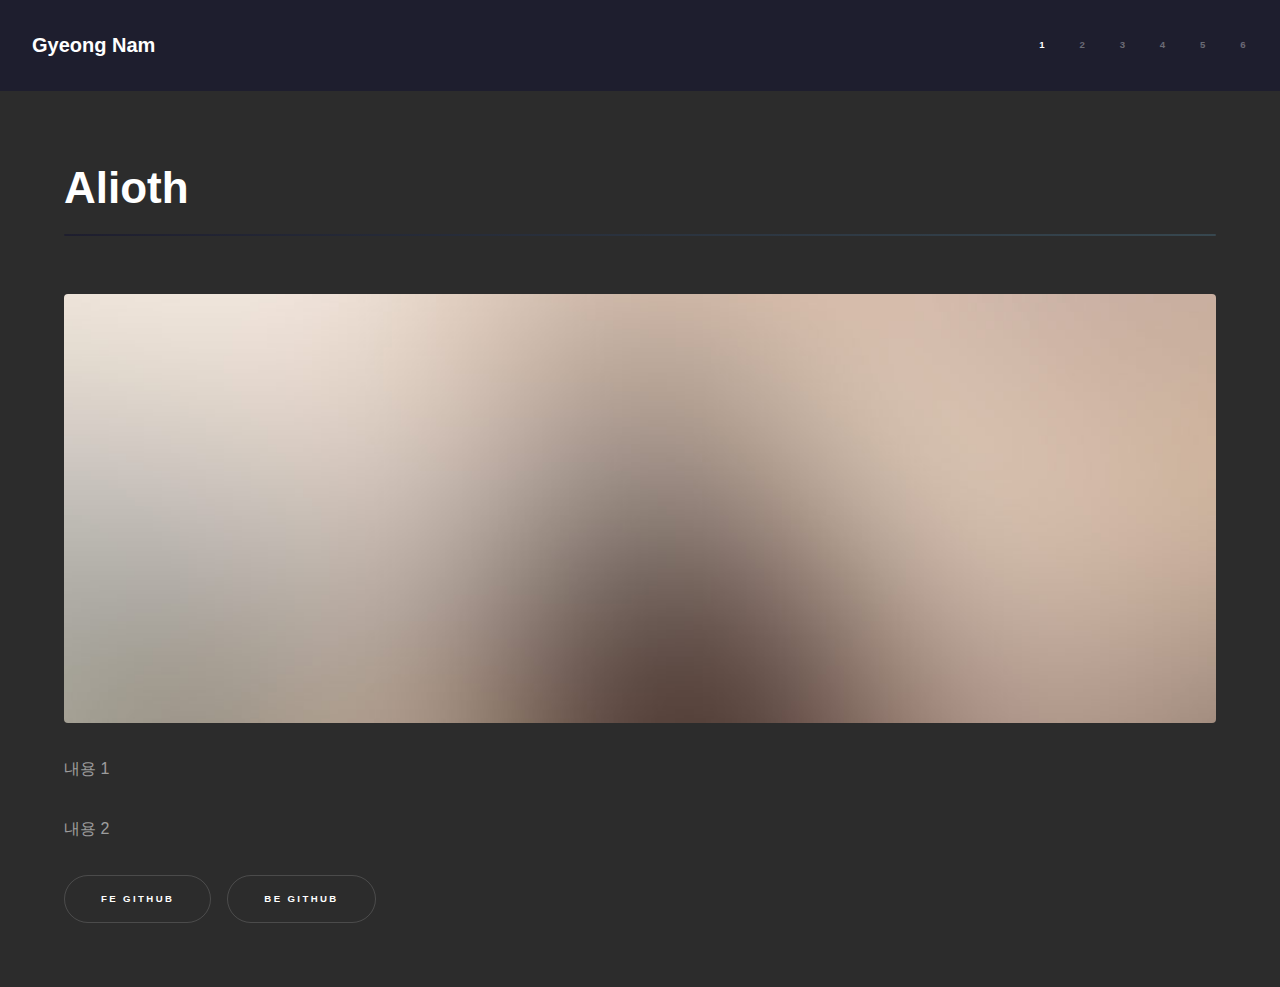
==== commit d90fa403: "link update" ====
--- a/detail/alioth.html
+++ b/detail/alioth.html
@@ -11,15 +11,15 @@
 
 		<!-- Header -->
 			<header id="header">
-				<a href="../index.html" class="title">Gyeong Nam</a>
+				<a href="/" class="title">Gyeong Nam</a>
 				<nav>
 					<ul>
 						<li><a href="../detail/alioth.html" class="active">1</a></li>
 						<li><a href="../detail/encore-space.html">2</a></li>
-						<li><a href="love-data.html">3</a></li>
+						<li><a href="../detail/love-data.html">3</a></li>
 						<li><a href="../detail/light.html">4</a></li>
 						<li><a href="../detail/suda.html">5</a></li>
-						<li><a href="jung-go-ttang-ttang.html">6</a></li>
+						<li><a href="../detail/jung-go-ttang-ttang.html">6</a></li>
 					</ul>
 				</nav>
 			</header>
@@ -30,10 +30,21 @@
 				<!-- Main -->
 					<section id="main" class="wrapper">
 						<div class="inner">
-							<h1 class="major">Alioth</h1>
+							<h1 class="major">Alioth </h1>
+
 							<span class="image fit"><img src="/images/pic04.jpg" alt="" /></span>
-							<p>Donec eget ex magna. Interdum et malesuada fames ac ante ipsum primis in faucibus. Pellentesque venenatis dolor imperdiet dolor mattis sagittis. Praesent rutrum sem diam, vitae egestas enim auctor sit amet. Pellentesque leo mauris, consectetur id ipsum sit amet, fergiat. Pellentesque in mi eu massa lacinia malesuada et a elit. Donec urna ex, lacinia in purus ac, pretium pulvinar mauris. Curabitur sapien risus, commodo eget turpis at, elementum convallis elit. Pellentesque enim turpis, hendrerit tristique.</p>
-							<p>Interdum et malesuada fames ac ante ipsum primis in faucibus. Pellentesque venenatis dolor imperdiet dolor mattis sagittis. Praesent rutrum sem diam, vitae egestas enim auctor sit amet. Pellentesque leo mauris, consectetur id ipsum sit amet, fersapien risus, commodo eget turpis at, elementum convallis elit. Pellentesque enim turpis, hendrerit tristique lorem ipsum dolor.</p>
+							<p>
+								내용 1
+							</p>
+							<p>
+								내용 2
+							</p>
+
+							<ul class="actions">
+								<li><a href="https://github.com/GyeongNam/Alioth-Front" class="button ">FE GitHub</a></li>
+								<li><a href="https://github.com/GyeongNam/Alioth-Back" class="button ">BE GitHub</a></li>
+							</ul>
+
 						</div>
 					</section>
 
--- a/assets/css/main.css
+++ b/assets/css/main.css
@@ -3857,7 +3857,7 @@
 
 						#sidebar nav a:after {
 							background-image: none;
-							background-color: #B74E91;
+							background-color: #5A9BD4;
 						}
 
 		}
